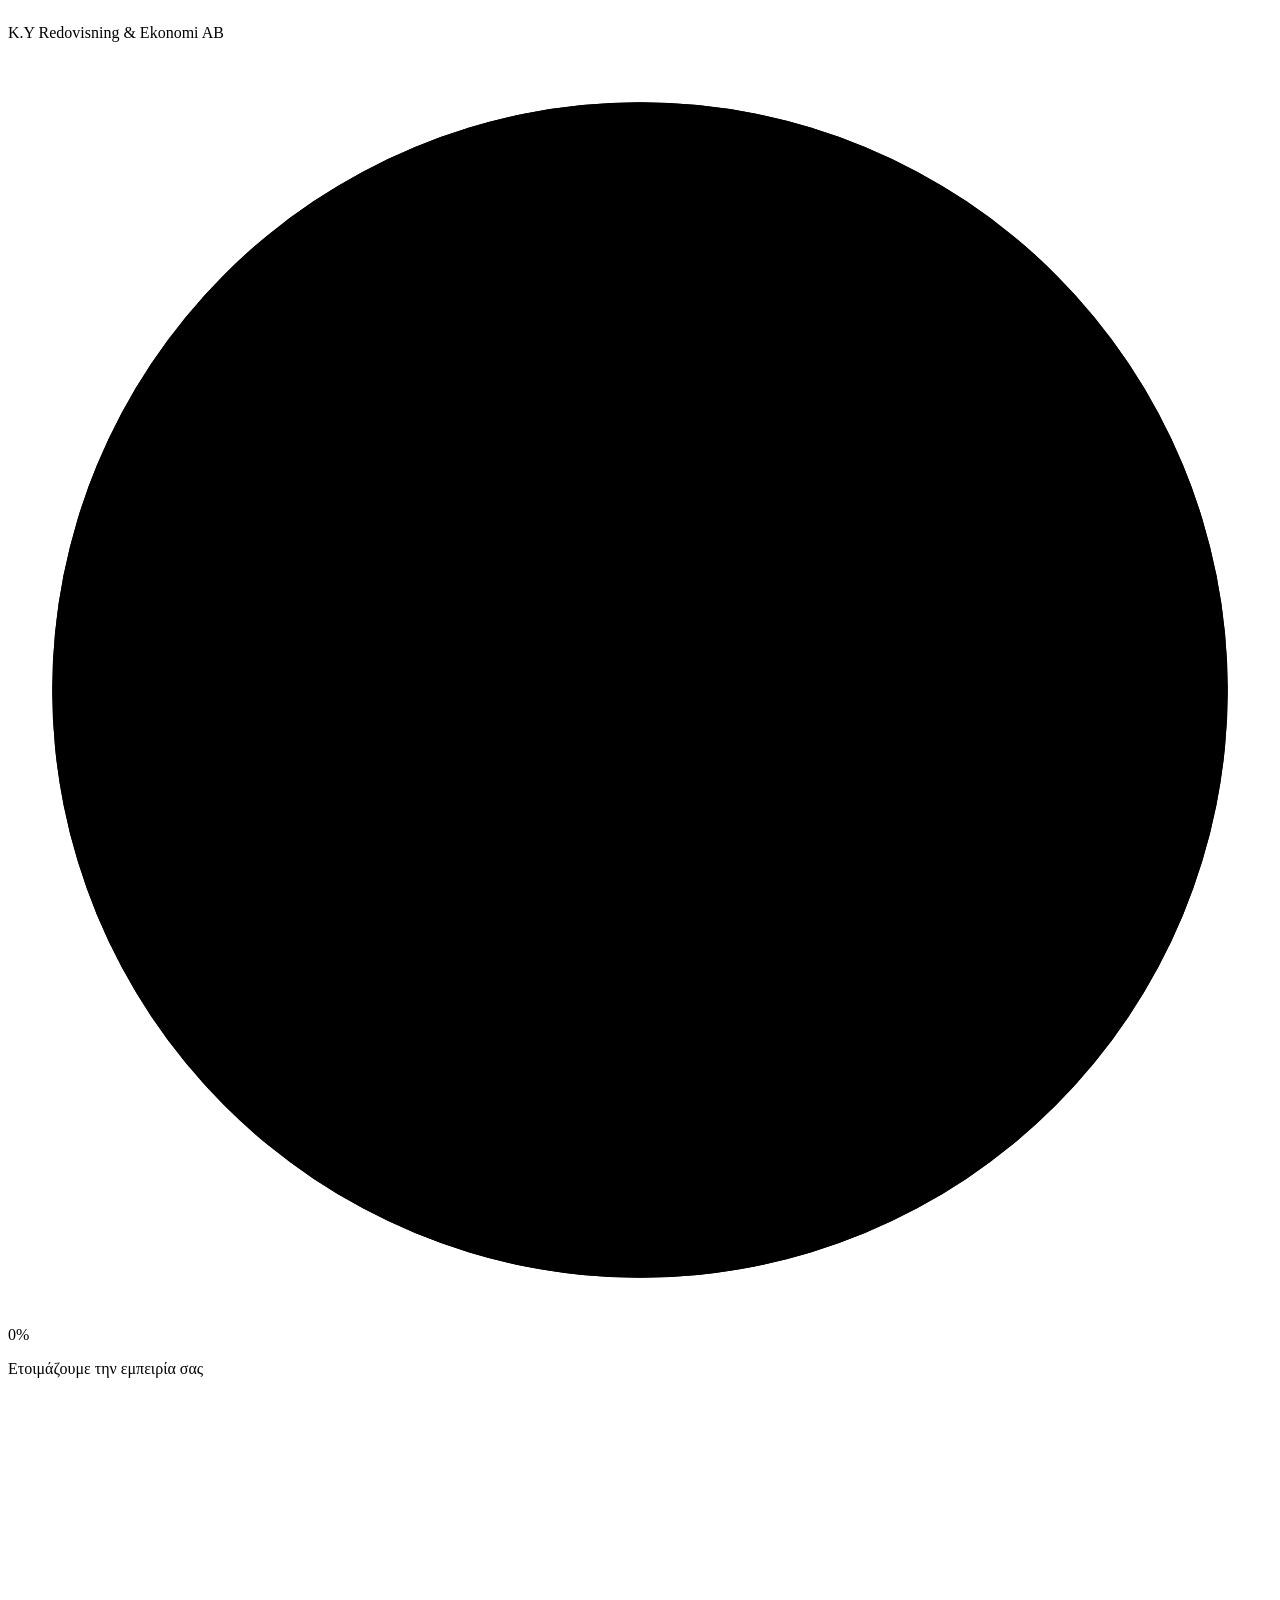
==== docs/el/index.html @ 634e0a40 "feat: rebrand site as K.Y Redovisning & Ekonomi" ====
<!doctype html>
<html lang="el">
<head>
  <meta charset="utf-8">
  <meta name="viewport" content="width=device-width, initial-scale=1">
  <meta name="theme-color" content="#3853ff">
  <title>Λογιστικές υπηρεσίες στο Vårby | K.Y Redovisning &amp; Ekonomi AB</title>
  <meta name="description" content="Τήρηση βιβλίων, φορολογικές δηλώσεις και συμβουλές για επιχειρήσεις. Με βάση το Vårby.">
  <link rel="canonical" href="https://ioannisbekas.github.io/eko-ratt/el/">
  <link rel="icon" href="/eko-ratt/assets/ky-favicon.svg">
  <style>
    .site-loader{display:none}.is-loading body{overflow:hidden}.is-loading body>:not(.site-loader):not(script){visibility:hidden}.is-loading .site-loader{display:grid}
  </style>
  <script>
    (() => {
      const root = document.documentElement;
      root.classList.add('is-loading');
      window.EKO_PAGE_READY = new Promise(resolve => {
        let finished = false;
        window.ekoFinishLoading = () => {
          if (finished) return;
          finished = true;
          clearTimeout(window.ekoLoadingTimeout);
          root.classList.remove('is-loading');
          document.getElementById('main')?.removeAttribute('aria-busy');
          const overlay = document.getElementById('site-loader');
          overlay?.classList.add('is-complete');
          setTimeout(() => overlay?.remove(), 360);
          resolve();
        };
        window.ekoLoadingTimeout = setTimeout(window.ekoFinishLoading, 20000);
      });
    })();
  </script>
  <link rel="preload" href="/eko-ratt/assets/dm-sans.ttf" as="font" type="font/ttf" crossorigin>
  <link rel="stylesheet" href="/eko-ratt/assets/styles.css?v=footer-center">
  <link rel="stylesheet" href="/eko-ratt/assets/motion.css">
  <link rel="stylesheet" href="/eko-ratt/assets/collage.css">
  <link rel="stylesheet" href="/eko-ratt/assets/loader.css">
  <link rel="stylesheet" href="/eko-ratt/assets/rebrand.css">
  <script defer src="/eko-ratt/assets/copy.js?v=ky-1"></script>
  <script defer src="/eko-ratt/assets/app.js?v=ky-1"></script>
  <script defer src="/eko-ratt/assets/loader.js"></script>
  <script defer src="/eko-ratt/assets/motion.js?v=loader-1"></script>
<meta name="site-base" content="/eko-ratt/">
<link rel="alternate" hreflang="sv" href="https://ioannisbekas.github.io/eko-ratt/">
<link rel="alternate" hreflang="en" href="https://ioannisbekas.github.io/eko-ratt/en/">
<link rel="alternate" hreflang="el" href="https://ioannisbekas.github.io/eko-ratt/el/">
<link rel="alternate" hreflang="sq" href="https://ioannisbekas.github.io/eko-ratt/sq/">
<link rel="alternate" hreflang="x-default" href="https://ioannisbekas.github.io/eko-ratt/">
<meta property="og:title" content="Λογιστικές υπηρεσίες στο Vårby | K.Y Redovisning &amp; Ekonomi AB">
<meta property="og:description" content="Τήρηση βιβλίων, φορολογικές δηλώσεις και συμβουλές για επιχειρήσεις. Με βάση το Vårby.">
<meta property="og:url" content="https://ioannisbekas.github.io/eko-ratt/el/">
<meta property="og:type" content="website">
</head>
<body>
  <div id="site-loader" class="site-loader">
    <div class="loader-inner">
      <p class="loader-brand">K.Y Redovisning &amp; Ekonomi AB</p>
      <div id="loader-progress" class="loader-progress" role="progressbar" aria-labelledby="loader-label" aria-valuemin="0" aria-valuemax="100" aria-valuenow="0">
        <svg class="loader-ring" viewBox="0 0 200 200" aria-hidden="true"><circle class="loader-ring-track" cx="100" cy="100" r="93"/><circle class="loader-ring-fill" cx="100" cy="100" r="93" pathLength="100"/></svg>
        <span id="loader-percent" class="loader-percent" aria-hidden="true">0%</span>
      </div>
      <p id="loader-label" class="loader-label" data-t="loader.label">Ετοιμάζουμε την εμπειρία σας</p>
    </div>
  </div>
  <a class="skip-link" href="#main" data-t="a11y.skip">Μετάβαση στο περιεχόμενο</a>
  <svg class="icon-library" xmlns="http://www.w3.org/2000/svg" aria-hidden="true">
    <symbol id="arrow" viewBox="0 0 24 24"><path d="M4 12h16M13 5l7 7-7 7"/></symbol>
    <symbol id="arrow-up" viewBox="0 0 24 24"><path d="M5 19 19 5M5 5h14v14"/></symbol>
    <symbol id="book" viewBox="0 0 32 32"><rect x="7" y="3" width="18" height="26" rx="1"/><path d="M11 8h10M11 13h2m6 0h2m-10 5h2m6 0h2m-10 5h2m6 0h2"/></symbol>
    <symbol id="file" viewBox="0 0 32 32"><path d="M19 3H7v26h18V9zM19 3v7h6M11 16h10M11 21h7"/></symbol>
    <symbol id="chart" viewBox="0 0 32 32"><path d="M5 4v24h24M11 22v-8M18 22V8M25 22V3"/></symbol>
    <symbol id="advice" viewBox="0 0 32 32"><path d="M4 5h24v18H12l-8 6zM10 11h12M10 17h8"/></symbol>
    <symbol id="globe" viewBox="0 0 24 24"><circle cx="12" cy="12" r="9"/><path d="M3 12h18M12 3c5 5 5 13 0 18-5-5-5-13 0-18"/></symbol>
  </svg>
  <header class="header">
    <div class="header-inner wrap">
      <a class="logo" href="#home" aria-label="K.Y Redovisning &amp; Ekonomi AB">
        <img src="/eko-ratt/assets/ky-logo-white.svg" width="690" height="150" alt="K.Y Redovisning &amp; Ekonomi AB" decoding="async">
      </a>
      <nav class="desktop-nav" aria-label="Main navigation">
        <a href="#services" data-t="navigation.services">Υπηρεσίες</a>
        <a href="#about" data-t="navigation.about">Σχετικά με εμάς</a>
        <a href="#faq" data-t="navigation.faq">Συχνές ερωτήσεις</a>
        <a href="#contact" data-t="navigation.contact">Επικοινωνία</a>
      </nav>
      <div class="header-actions">
        <label class="language-control"><svg class="icon"><use href="#globe"/></svg><span class="sr-only" data-t="a11y.language">Επιλέξτε γλώσσα</span>
          <select id="language"><option value="sv">SV</option><option value="en">EN</option><option value="el">EL</option><option value="sq">SQ</option></select>
        </label>
        <button class="button button-lime header-book" data-book data-t="navigation.book">Κλείστε ένα ραντεβού</button>
        <button class="menu-toggle" aria-controls="mobile-nav" aria-expanded="false" aria-label="Meny"><span></span><span></span></button>
      </div>
    </div>
    <nav id="mobile-nav" class="mobile-nav" aria-label="Mobile navigation" hidden>
      <a href="#services" data-t="navigation.services">Υπηρεσίες</a><a href="#about" data-t="navigation.about">Σχετικά με εμάς</a><a href="#faq" data-t="navigation.faq">Συχνές ερωτήσεις</a><a href="#contact" data-t="navigation.contact">Επικοινωνία</a>
      <button class="button button-lime" data-book data-t="navigation.book">Κλείστε ένα ραντεβού</button>
    </nav>
  </header>
  <main id="main">
    <section id="home" class="hero grid-paper">
      <div class="hero-inner wrap">
        <div class="hero-copy">
          <p class="eyebrow light" data-t="hero.eyebrow">ΛΟΓΙΣΤΙΚΕΣ ΥΠΗΡΕΣΙΕΣ ΣΤΟ VÅRBY</p>
          <h1 data-t="hero.title">Τα οικονομικά σας.
Σε τάξη.</h1>
          <div class="hero-bottom">
            <p class="hero-description" data-t="hero.subtitle">Τήρηση βιβλίων, φορολογικές δηλώσεις και συμβουλές για επιχειρήσεις. Με βάση το Vårby.</p>
            <button class="button button-white" data-book><span data-t="hero.cta">Κλείστε ένα ραντεβού</span><svg class="icon"><use href="#arrow-up"/></svg></button>
          </div>
        </div>
        <div class="hero-art motion-scene" aria-hidden="true">
          <span class="art-coordinate coordinate-top">ORG.NR</span>
          <svg xmlns="http://www.w3.org/2000/svg" viewBox="0 0 480 500" aria-hidden="true" focusable="false" class="clarity-art">
  <g class="finance-orbit" fill="none" stroke="#dfff70" stroke-width="4" stroke-linecap="round" stroke-linejoin="round">
    <path d="M55 103c-24-22-9-60 21-57 29 3 26 43 3 45-18 2-22-21-10-29 16-12 48 8 62 18" pathLength="1" />
    <path d="M336 444c36 31 95 17 101-14 4-21-31-34-43-16-14 20 27 38 49 11" pathLength="1" />
  </g>
  <g class="finance-sheet finance-sheet-back">
    <g transform="rotate(11 289 229)">
      <path d="M177 84h205v292H177z" fill="#0d1b45" opacity=".18" />
      <path d="M169 74h205v292H169z" fill="#fffef5" />
      <path d="M191 99h83M191 112h137" stroke="#172346" stroke-width="6" />
      <path d="M191 140h161M191 165h161M191 190h161M191 215h161M191 240h161M191 265h161M191 290h161M191 315h161" stroke="#172346" stroke-width="2" opacity=".2" />
      <path d="M284 134v188M324 134v188" stroke="#172346" stroke-width="2" opacity=".2" />
      <path d="M332 153h13M332 178h13M332 203h13M332 228h13M332 253h13M332 278h13M332 303h13" stroke="#172346" stroke-width="5" />
    </g>
  </g>
  <g class="finance-sheet finance-sheet-front">
    <g transform="rotate(-8 238 201)">
      <path d="M128 56h210l29 29v263H128z" fill="#0d1b45" opacity=".15" />
      <path d="M120 47h210l29 29v263H120z" fill="#f7f7e9" />
      <path d="M330 47v29h29" fill="#dce1d2" />
      <path d="M145 75h54M145 88h113" stroke="#172346" stroke-width="7" />
      <path d="M145 116h187" stroke="#172346" stroke-width="2" opacity=".23" />
      <path d="M145 132h84M145 144h48" stroke="#172346" stroke-width="4" opacity=".5" />
      <g class="finance-bars" fill="#c6eb52">
        <rect class="finance-bar" style="--i:0" x="148" y="239" width="32" height="32" />
        <rect class="finance-bar" style="--i:1" x="192" y="217" width="32" height="54" />
        <rect class="finance-bar" style="--i:2" x="236" y="190" width="32" height="81" />
        <rect class="finance-bar" style="--i:3" x="280" y="159" width="32" height="112" />
      </g>
      <path d="M143 273h177" stroke="#172346" stroke-width="3" />
      <path d="M149 293h109M149 308h69" stroke="#172346" stroke-width="4" opacity=".35" />
      <path d="m149 204 43-29 45 8 63-48" fill="none" stroke="#172346" stroke-width="3" stroke-linecap="round" stroke-linejoin="round" class="finance-chart-line" pathLength="1" />
      <path d="m289 135 11 0-3 12" fill="none" stroke="#172346" stroke-width="3" stroke-linecap="round" stroke-linejoin="round" />
    </g>
  </g>
  <g class="finance-arrow-shape">
    <path d="m278 412 78-120-25-16 84-64-10 105-25-16-78 120z" fill="#0d1b45" opacity=".18" transform="translate(6 7)" />
    <path d="m278 412 78-120-25-16 84-64-10 105-25-16-78 120z" fill="#fffef5" />
  </g>
  <g class="finance-calculator">
    <g transform="rotate(-12 138 352)">
      <rect x="67" y="258" width="157" height="208" rx="18" fill="#0d1b45" opacity=".2" />
      <rect x="58" y="249" width="157" height="208" rx="18" fill="#172346" />
      <rect x="74" y="268" width="125" height="47" rx="6" fill="#e7efcc" />
      <path d="M173 279h12v24h-12z" fill="none" stroke="#172346" stroke-width="3" />
      <path d="M83 304h52" stroke="#172346" stroke-width="2" opacity=".2" />
      <g fill="#fffef5">
        <rect x="75" y="334" width="28" height="23" rx="5" />
        <rect x="120" y="334" width="28" height="23" rx="5" />
        <rect x="75" y="369" width="28" height="23" rx="5" />
        <rect x="120" y="369" width="28" height="23" rx="5" />
        <rect x="75" y="404" width="28" height="23" rx="5" />
        <rect x="120" y="404" width="28" height="23" rx="5" />
      </g>
      <rect x="165" y="334" width="28" height="23" rx="5" fill="#74809a" />
      <path d="M173 345h12" stroke="#fffef5" stroke-width="2" stroke-linecap="round" />
      <rect x="165" y="369" width="28" height="58" rx="5" fill="#dfff70" />
      <path d="M173 392h12M173 401h12" stroke="#172346" stroke-width="3" stroke-linecap="round" />
    </g>
  </g>
  <g class="finance-spark" fill="none" stroke="#dfff70" stroke-width="5" stroke-linecap="round" stroke-linejoin="round">
    <path d="m407 47-4 22m24-15-14 19m27 1-21 8m16 16-20-7m-7 27-4-20m-21 11 11-19m-25-6 21-2m-13-21 17 13" />
    <path d="m36 225 14 1m-7-8 1 15" />
  </g>
  <path class="finance-arrow" pathLength="1" d="M42 186c-4-36 11-65 42-71m-17-12 17 12-14 18" stroke="#a3de23" stroke-width="4" fill="none" stroke-linecap="round" stroke-linejoin="round" />
</svg>
          <span class="art-note" data-t="hero.artNote">Φροντίζουμε τους αριθμούς σας.</span>
          <span class="art-coordinate coordinate-bottom">559337-5149</span>
        </div>
      </div>
      <div class="hero-baseline wrap"><span data-t="hero.strip">Λογιστική · Φορολογία · Συμβουλευτική</span><div class="hero-motion-controls"><button id="motion-toggle" class="motion-toggle" type="button" aria-pressed="false" hidden><span class="motion-toggle-icon" aria-hidden="true"></span><span class="motion-toggle-label"></span></button><a href="#services" class="scroll-link" aria-label="Scroll"><span>↓</span></a></div></div>
    </section>
    <section id="intro" class="intro section-pad">
      <div class="wrap intro-grid">
        <div><p class="eyebrow handwritten" data-t="intro.eyebrow">K.Y Redovisning &amp; Ekonomi AB</p><h2 data-t="intro.title">Περισσότερος χρόνος για όσα θέλετε να κάνετε.</h2></div>
        <div class="intro-text"><p data-t="intro.body">Τα οικονομικά σας χρειάζονται προσοχή. Σας βοηθάμε με την καθημερινή διαχείριση, τις ετήσιες αναφορές και τα ερωτήματα που προκύπτουν. Επιλέξτε την υποστήριξη που χρειάζεστε, από την τήρηση βιβλίων έως τη φορολογική συμβουλευτική.</p><a href="#services" class="text-link"><span data-t="intro.cta">Δείτε τις υπηρεσίες μας</span><svg class="icon"><use href="#arrow"/></svg></a></div>
      </div>
    </section>
    <section id="financial-clarity" class="collage-section" aria-labelledby="collage-heading">
      <div class="wrap">
        <p class="eyebrow collage-label" data-t="collage.sectionLabel">Η K.Y ΣΤΗΝ ΚΑΘΗΜΕΡΙΝΟΤΗΤΑ</p>
        <h2 id="collage-heading" class="sr-only" data-t="collage.sectionHeading">Από τα σημερινά στοιχεία στο επόμενο βήμα σας.</h2>
        <div class="collage-grid">
          <article class="collage-panel motion-scene">
            <div class="collage-copy"><h3 data-t="collage.panels.0.title">Καθημερινά, σε τάξη.</h3><p class="collage-subtitle" data-t="collage.panels.0.subtitle">Τήρηση λογιστικών βιβλίων</p><p class="collage-description"><span aria-hidden="true">[</span><span data-t="collage.panels.0.description">Σας βοηθάμε με την τήρηση βιβλίων, τη μισθοδοσία και την τιμολόγηση, συγκεντρώνοντας τις καθημερινές οικονομικές σας εργασίες.</span><span aria-hidden="true">]</span></p></div>
            <div class="collage-art" aria-hidden="true"><div class="collage-drift"><img src="/eko-ratt/assets/collage-daily.png" alt="" width="1448" height="1086" loading="lazy" decoding="async"></div></div>
          </article>
          <article class="collage-panel motion-scene">
            <div class="collage-copy"><h3 data-t="collage.panels.1.title">Η εικόνα όλου του έτους.</h3><p class="collage-subtitle" data-t="collage.panels.1.subtitle">Κλείσιμο χρήσης &amp; ετήσιες εκθέσεις</p><p class="collage-description"><span aria-hidden="true">[</span><span data-t="collage.panels.1.description">Από τις συμφωνίες λογαριασμών έως τις ετήσιες εκθέσεις. Σας βοηθάμε να συγκεντρώσετε τα στοιχεία του έτους και να δείτε τη συνολική εικόνα.</span><span aria-hidden="true">]</span></p></div>
            <div class="collage-art" aria-hidden="true"><div class="collage-drift"><img src="/eko-ratt/assets/collage-year.png" alt="" width="1448" height="1086" loading="lazy" decoding="async"></div></div>
          </article>
          <article class="collage-panel motion-scene">
            <div class="collage-copy"><h3 data-t="collage.panels.2.title">Το επόμενο βήμα σας.</h3><p class="collage-subtitle" data-t="collage.panels.2.subtitle">Οικονομική &amp; φορολογική συμβουλευτική</p><p class="collage-description"><span aria-hidden="true">[</span><span data-t="collage.panels.2.description">Ξεκινάτε μια εταιρεία ή εξετάζετε τα οικονομικά σας; Μιλήστε μας για τη φορολογία, την οικονομική διαχείριση και τις αποφάσεις που έρχονται.</span><span aria-hidden="true">]</span></p></div>
            <div class="collage-art" aria-hidden="true"><div class="collage-drift"><img src="/eko-ratt/assets/collage-next.png" alt="" width="1448" height="1086" loading="lazy" decoding="async"></div></div>
          </article>
        </div>
      </div>
    </section>
    <section id="services" class="services section-pad">
      <div class="wrap">
        <div class="section-heading"><div><p class="eyebrow handwritten" data-t="services.eyebrow">ΟΙ ΥΠΗΡΕΣΙΕΣ ΜΑΣ</p><h2 data-t="services.title">Από τα καθημερινά στοιχεία
στην εικόνα όλου του έτους.</h2></div><p class="section-description" data-t="services.description">Τέσσερις τομείς. Υποστήριξη σύμφωνα με τις ανάγκες σας.</p></div>
        <div id="service-cards" class="service-grid"></div>
      </div>
    </section>
    <section id="about" class="about section-pad">
      <div class="wrap about-grid">
        <div class="brand-tile grid-paper motion-scene" aria-hidden="true">
          <span class="brand-tile-top">EKONOMI. REDOVISNING. RÅDGIVNING.</span>
          <img src="/eko-ratt/assets/ky-logo-stacked.svg" width="520" height="360" alt="" decoding="async">
          <svg class="brand-spark" viewBox="0 0 100 100"><path d="m50 0 12 38 38 12-38 12-12 38-12-38L0 50l38-12z"/></svg>
          <svg class="brand-doodles" viewBox="0 0 500 500" fill="none"><path class="brand-loop" pathLength="1" d="M78 340c-57-39-14-114 54-54s-59 93-41 46l59-28"/><path class="brand-drawn-arrow" pathLength="1" d="M343 143c58-24 74-60 77-89m-28 16 28-16 17 30"/><path class="brand-cross" d="m47 108 26 26m-26 0 26-26"/></svg>
          <span class="brand-tile-bottom">VÅRBY ↗ REDOVISNING</span>
        </div>
        <div class="about-copy"><p class="eyebrow handwritten" data-t="about.eyebrow">ΣΧΕΤΙΚΑ ΜΕ ΤΗΝ K.Y</p><h2 data-t="about.title">Μια συζήτηση είναι μια καλή αρχή.</h2><p data-t="about.body">Η K.Y Redovisning &amp; Ekonomi AB προσφέρει λογιστικές υπηρεσίες και οικονομική συμβουλευτική για επιχειρήσεις, με βάση το Vårby. Σας βοηθάμε με την οικονομική διαχείριση, τις αναφορές και τα ερωτήματα που αφορούν τα οικονομικά της εταιρείας σας.</p><div id="benefits" class="benefits"></div></div>
      </div>
    </section>
    <section class="process section-pad">
      <div class="wrap"><div class="process-heading"><p class="eyebrow" data-t="about.processEyebrow">ΞΕΚΙΝΑΜΕ ΜΑΖΙ</p><h2 data-t="about.processTitle">Πώς να ξεκινήσετε</h2></div><div id="process-steps" class="process-grid"></div></div>
    </section>
    <section id="faq" class="faq section-pad">
      <div class="wrap faq-grid"><div><p class="eyebrow handwritten">FAQ</p><h2 data-t="faq.title">Όσα μπορεί να αναρωτιέστε.</h2></div><div id="faq-items" class="faq-items"></div></div>
    </section>
    <section id="contact" class="contact section-pad grid-paper">
      <div class="wrap">
        <div class="contact-grid"><div><p class="eyebrow handwritten" data-t="contact.eyebrow">ΕΠΙΚΟΙΝΩΝΙΑ</p><h2 data-t="contact.title">Ας μιλήσουμε
για τα οικονομικά σας.</h2><p class="contact-intro" data-t="contact.subtitle">Η K.Y Redovisning &amp; Ekonomi AB βρίσκεται στη Myrstuguvägen 145, στο Vårby. Λογιστικές υπηρεσίες και οικονομική συμβουλευτική για επιχειρήσεις.</p><button class="button button-lime contact-book" data-book><span data-t="contact.cta">Στείλτε αίτημα για ραντεβού</span><svg class="icon"><use href="#arrow-up"/></svg></button></div>
          <div class="contact-details"><a class="contact-email" hidden><span></span><svg class="icon"><use href="#arrow-up"/></svg></a><a class="contact-phone" hidden></a><div class="contact-meta"><div><span class="eyebrow" data-t="contact.office">Επισκεφθείτε μας</span><p>Myrstuguvägen 145<br>143 32 Vårby<br>Sweden</p><p class="contact-org">Org.nr 559337-5149</p><a class="text-link" href="https://maps.google.com/?q=Myrstuguv%C3%A4gen%20145%2C%20143%2032%20V%C3%A5rby%2C%20Sweden" target="_blank" rel="noopener"><span data-t="contact.maps">Δείτε στον χάρτη</span><svg class="icon"><use href="#arrow-up"/></svg></a></div><div><span class="eyebrow" data-t="contact.hoursLabel">Ώρες λειτουργίας</span><p data-t="contact.hours"></p></div></div></div>
        </div>
        <div class="map-shell"><iframe title="K.Y Redovisning &amp; Ekonomi AB — Myrstuguvägen 145" loading="lazy" referrerpolicy="no-referrer-when-downgrade" src="https://www.google.com/maps?q=Myrstuguv%C3%A4gen%20145%2C%20143%2032%20V%C3%A5rby%2C%20Sweden&amp;output=embed" allowfullscreen></iframe><div class="map-caption"><span>K.Y Redovisning &amp; Ekonomi AB / VÅRBY</span><span>ORG.NR 559337-5149</span></div></div>
      </div>
    </section>
  </main>
  <footer class="footer"><div class="wrap"><div class="footer-top"><a class="logo" href="#home" aria-label="K.Y Redovisning &amp; Ekonomi AB"><img src="/eko-ratt/assets/ky-logo-white.svg" width="690" height="150" alt="K.Y Redovisning &amp; Ekonomi AB" decoding="async"></a><p data-t="footer.description">Λογιστικές υπηρεσίες και οικονομική συμβουλευτική για επιχειρήσεις. Με βάση το Vårby.</p><a class="text-link" href="#home"><span data-t="footer.top">Επιστροφή στην κορυφή</span><span>↑</span></a></div><div class="footer-bottom"><span>© <span id="year"></span> K.Y Redovisning &amp; Ekonomi AB</span><span data-t="footer.rights">Με επιφύλαξη παντός δικαιώματος.</span><span>VÅRBY · SVERIGE</span></div><div class="footer-credit"><span data-t="footer.credit">Κατασκευή ιστοσελίδας από</span><a href="https://www.bisolutions.group/" target="_blank" rel="noopener noreferrer"><svg class="credit-logo" viewBox="45 89 167 78" aria-hidden="true" focusable="false"><image href="/eko-ratt/assets/bi-solutions-logo.png" width="257" height="256"/></svg><span>BISOLUTIONS.GROUP</span><svg class="icon" aria-hidden="true"><use href="#arrow-up"/></svg></a></div></div></footer>
  <dialog id="booking-dialog" aria-labelledby="booking-title">
    <div class="dialog-head"><p class="eyebrow" data-t="booking.eyebrow">K.Y Redovisning &amp; Ekonomi AB</p><button type="button" class="dialog-close" aria-label="Close">×</button><h2 id="booking-title" data-t="booking.title">Κλείστε ένα ραντεβού</h2><p data-t="booking.subtitle">Πείτε μας σύντομα πού χρειάζεστε βοήθεια και προτείνετε μια ώρα.</p></div>
    <form id="booking-form">
      <div class="form-grid"><label><span data-t="booking.name">Όνομα</span> *<input name="name" autocomplete="name" required></label><label><span data-t="booking.email">Email</span> *<input name="email" type="email" autocomplete="email" required></label><label><span data-t="booking.phone">Τηλέφωνο</span> *<input name="phone" type="tel" autocomplete="tel" required></label><label><span data-t="booking.company">Εταιρεία (προαιρετικό)</span><input name="company" autocomplete="organization"></label><label><span data-t="booking.date">Επιθυμητή ημερομηνία</span> *<input name="date" type="date" required></label><label><span data-t="booking.time">Επιθυμητή ώρα</span> *<select name="time" required></select></label><label class="full"><span data-t="booking.service">Σε τι χρειάζεστε βοήθεια;</span> *<select name="service" required></select></label><label class="full"><span data-t="booking.message">Μήνυμα (προαιρετικό)</span><textarea name="message" rows="3"></textarea></label></div>
      <p class="form-note" data-t="booking.handoffNote">Θα ανοίξει η εφαρμογή email με ένα αίτημα για ραντεβού. Στείλτε το email για να επικοινωνήσετε μαζί μας. Η ώρα και οι λεπτομέρειες χρειάζονται επιβεβαίωση από εμάς.</p>
      <p class="form-feedback" role="status" hidden></p>
      <div class="form-actions"><button type="button" class="button button-outline dialog-cancel" data-t="booking.cancel">Ακύρωση</button><button type="submit" class="button button-blue"><span data-t="booking.submit">Ετοιμάστε αίτημα για ραντεβού</span><svg class="icon"><use href="#arrow-up"/></svg></button></div>
    </form>
  </dialog>
  <noscript><div class="noscript">K.Y Redovisning &amp; Ekonomi AB — Myrstuguvägen 145, 143 32 Vårby. Org.nr 559337-5149.</div></noscript>
</body>
</html>
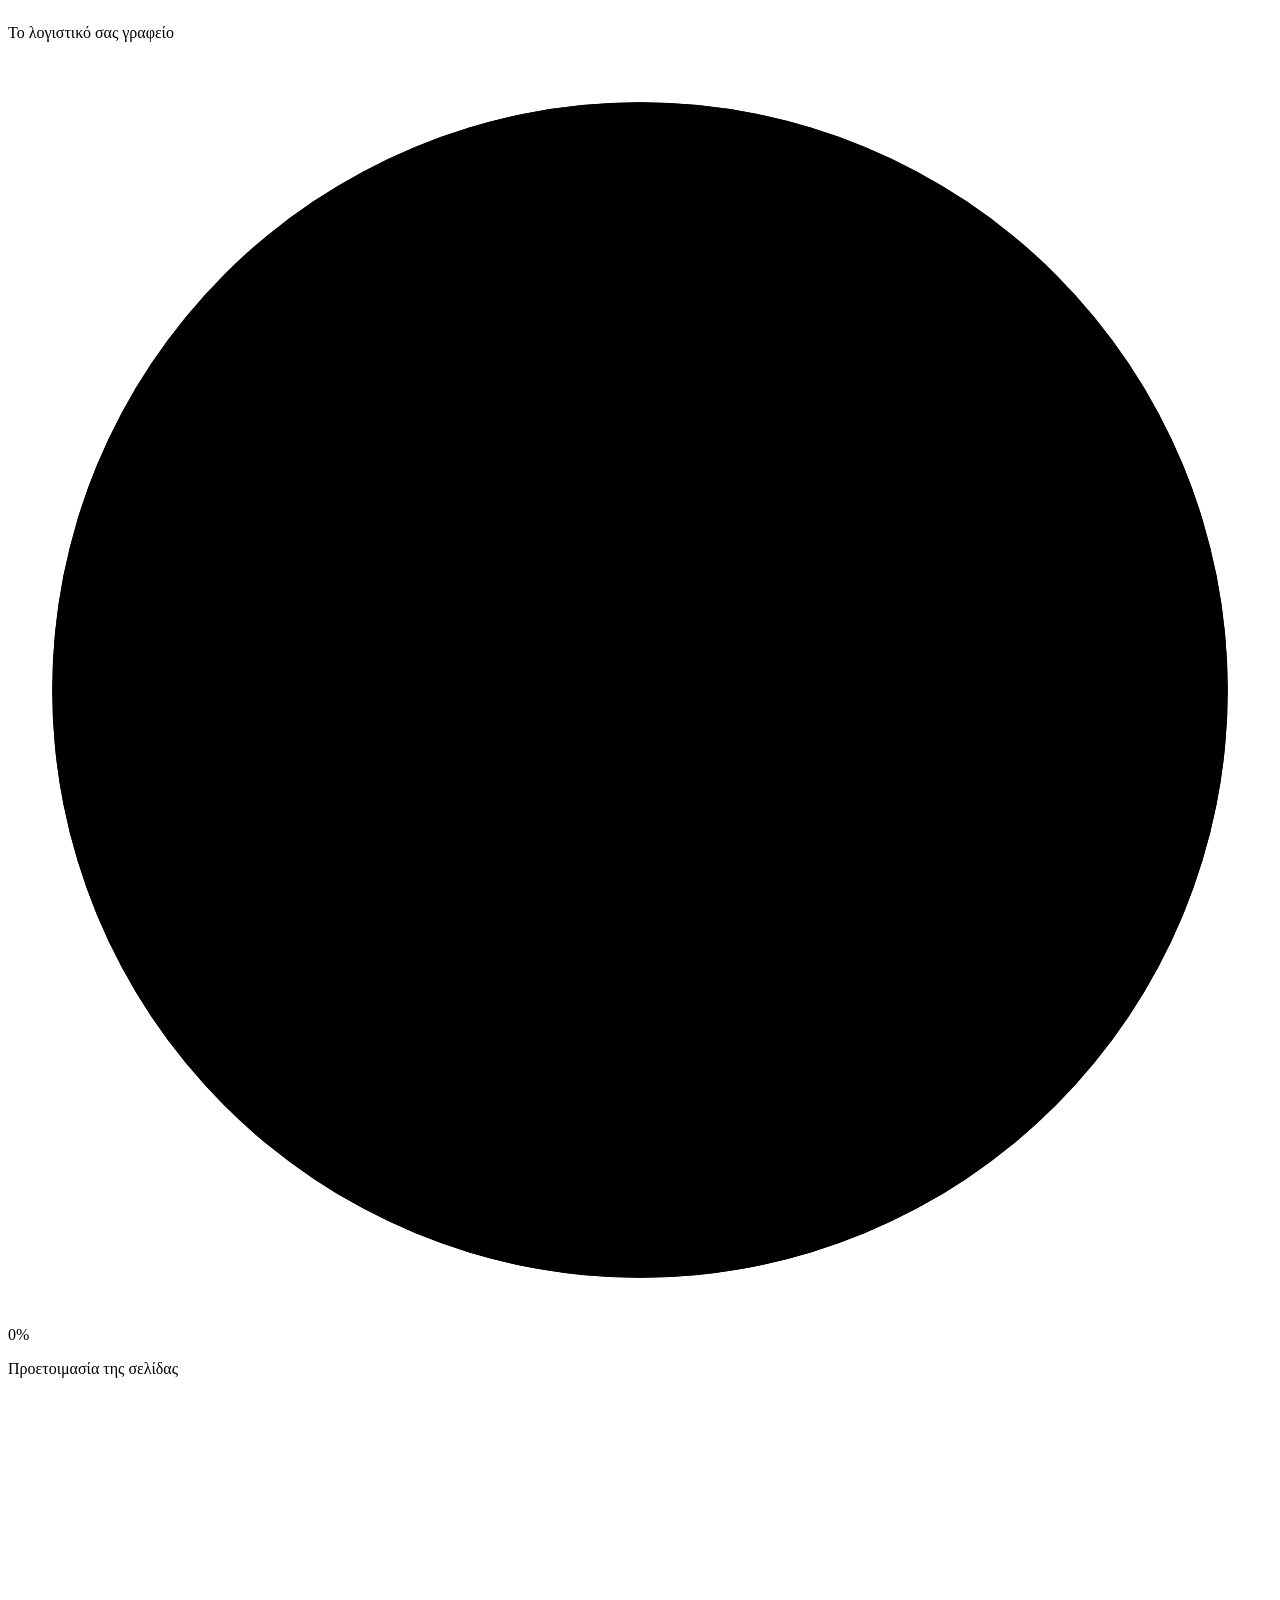
==== commit 0cf9433f: "feat: add Greek German and French accounting locales" ====
--- a/docs/el/index.html
+++ b/docs/el/index.html
@@ -3,11 +3,11 @@
 <head>
   <meta charset="utf-8">
   <meta name="viewport" content="width=device-width, initial-scale=1">
-  <meta name="theme-color" content="#3853ff">
-  <title>Λογιστικές υπηρεσίες στο Vårby | K.Y Redovisning &amp; Ekonomi AB</title>
-  <meta name="description" content="Τήρηση βιβλίων, φορολογικές δηλώσεις και συμβουλές για επιχειρήσεις. Με βάση το Vårby.">
-  <link rel="canonical" href="https://ioannisbekas.github.io/eko-ratt/el/">
-  <link rel="icon" href="/eko-ratt/assets/ky-favicon.svg">
+  <meta name="theme-color" content="#165343">
+  <title>Λογιστικές υπηρεσίες &amp; οικονομική συμβουλευτική | Το λογιστικό σας γραφείο</title>
+  <meta name="description" content="Τήρηση βιβλίων, φορολογικές δηλώσεις και συμβουλές για επιχειρήσεις. Υποστήριξη για την καθημερινή διαχείριση και τις αποφάσεις που έρχονται.">
+  <link rel="canonical" href="https://ioannisbekas.github.io/accounting-website-template/el/">
+  <link rel="icon" href="/accounting-website-template/assets/favicon.svg?v=generic-1">
   <style>
     .site-loader{display:none}.is-loading body{overflow:hidden}.is-loading body>:not(.site-loader):not(script){visibility:hidden}.is-loading .site-loader{display:grid}
   </style>
@@ -32,40 +32,47 @@
       });
     })();
   </script>
-  <link rel="preload" href="/eko-ratt/assets/dm-sans.ttf" as="font" type="font/ttf" crossorigin>
-  <link rel="stylesheet" href="/eko-ratt/assets/styles.css?v=footer-center">
-  <link rel="stylesheet" href="/eko-ratt/assets/motion.css">
-  <link rel="stylesheet" href="/eko-ratt/assets/collage.css">
-  <link rel="stylesheet" href="/eko-ratt/assets/loader.css">
-  <link rel="stylesheet" href="/eko-ratt/assets/rebrand.css">
-  <script defer src="/eko-ratt/assets/copy.js?v=ky-1"></script>
-  <script defer src="/eko-ratt/assets/app.js?v=ky-1"></script>
-  <script defer src="/eko-ratt/assets/loader.js"></script>
-  <script defer src="/eko-ratt/assets/motion.js?v=loader-1"></script>
-<meta name="site-base" content="/eko-ratt/">
-<link rel="alternate" hreflang="sv" href="https://ioannisbekas.github.io/eko-ratt/">
-<link rel="alternate" hreflang="en" href="https://ioannisbekas.github.io/eko-ratt/en/">
-<link rel="alternate" hreflang="el" href="https://ioannisbekas.github.io/eko-ratt/el/">
-<link rel="alternate" hreflang="sq" href="https://ioannisbekas.github.io/eko-ratt/sq/">
-<link rel="alternate" hreflang="x-default" href="https://ioannisbekas.github.io/eko-ratt/">
-<meta property="og:title" content="Λογιστικές υπηρεσίες στο Vårby | K.Y Redovisning &amp; Ekonomi AB">
-<meta property="og:description" content="Τήρηση βιβλίων, φορολογικές δηλώσεις και συμβουλές για επιχειρήσεις. Με βάση το Vårby.">
-<meta property="og:url" content="https://ioannisbekas.github.io/eko-ratt/el/">
+  <link rel="preload" href="/accounting-website-template/assets/dm-sans.ttf" as="font" type="font/ttf" crossorigin>
+  <link rel="stylesheet" href="/accounting-website-template/assets/styles.css?v=green-1">
+  <link rel="stylesheet" href="/accounting-website-template/assets/motion.css?v=green-1">
+  <link rel="stylesheet" href="/accounting-website-template/assets/collage.css?v=green-1">
+  <link rel="stylesheet" href="/accounting-website-template/assets/loader.css?v=green-1">
+  <link rel="stylesheet" href="/accounting-website-template/assets/rebrand.css?v=languages-5">
+  <script defer src="/accounting-website-template/assets/company.js?v=languages-5"></script>
+  <script defer src="/accounting-website-template/assets/copy.js?v=languages-5"></script>
+  <script defer src="/accounting-website-template/assets/app.js?v=languages-5"></script>
+  <script defer src="/accounting-website-template/assets/loader.js"></script>
+  <script defer src="/accounting-website-template/assets/motion.js?v=languages-5"></script>
+<meta name="site-base" content="/accounting-website-template/">
+<link rel="alternate" hreflang="sv" href="https://ioannisbekas.github.io/accounting-website-template/">
+<link rel="alternate" hreflang="en" href="https://ioannisbekas.github.io/accounting-website-template/en/">
+<link rel="alternate" hreflang="el" href="https://ioannisbekas.github.io/accounting-website-template/el/">
+<link rel="alternate" hreflang="de" href="https://ioannisbekas.github.io/accounting-website-template/de/">
+<link rel="alternate" hreflang="fr" href="https://ioannisbekas.github.io/accounting-website-template/fr/">
+<link rel="alternate" hreflang="x-default" href="https://ioannisbekas.github.io/accounting-website-template/">
+<meta property="og:title" content="Λογιστικές υπηρεσίες &amp; οικονομική συμβουλευτική | Το λογιστικό σας γραφείο">
+<meta property="og:description" content="Τήρηση βιβλίων, φορολογικές δηλώσεις και συμβουλές για επιχειρήσεις. Υποστήριξη για την καθημερινή διαχείριση και τις αποφάσεις που έρχονται.">
+<meta property="og:url" content="https://ioannisbekas.github.io/accounting-website-template/el/">
 <meta property="og:type" content="website">
 </head>
 <body>
   <div id="site-loader" class="site-loader">
     <div class="loader-inner">
-      <p class="loader-brand">K.Y Redovisning &amp; Ekonomi AB</p>
+      <p class="loader-brand" data-company>Το λογιστικό σας γραφείο</p>
       <div id="loader-progress" class="loader-progress" role="progressbar" aria-labelledby="loader-label" aria-valuemin="0" aria-valuemax="100" aria-valuenow="0">
         <svg class="loader-ring" viewBox="0 0 200 200" aria-hidden="true"><circle class="loader-ring-track" cx="100" cy="100" r="93"/><circle class="loader-ring-fill" cx="100" cy="100" r="93" pathLength="100"/></svg>
         <span id="loader-percent" class="loader-percent" aria-hidden="true">0%</span>
       </div>
-      <p id="loader-label" class="loader-label" data-t="loader.label">Ετοιμάζουμε την εμπειρία σας</p>
+      <p id="loader-label" class="loader-label" data-t="loader.label">Προετοιμασία της σελίδας</p>
     </div>
   </div>
   <a class="skip-link" href="#main" data-t="a11y.skip">Μετάβαση στο περιεχόμενο</a>
   <svg class="icon-library" xmlns="http://www.w3.org/2000/svg" aria-hidden="true">
+    <defs>
+      <filter id="collage-green" color-interpolation-filters="sRGB">
+        <feColorMatrix type="matrix" values="1.225966 -0.063763 -0.162203 0 0 -0.022636 1.026189 -0.003553 0 0 1.260775 -0.365664 0.104889 0 0 0 0 0 1 0"/>
+      </filter>
+    </defs>
     <symbol id="arrow" viewBox="0 0 24 24"><path d="M4 12h16M13 5l7 7-7 7"/></symbol>
     <symbol id="arrow-up" viewBox="0 0 24 24"><path d="M5 19 19 5M5 5h14v14"/></symbol>
     <symbol id="book" viewBox="0 0 32 32"><rect x="7" y="3" width="18" height="26" rx="1"/><path d="M11 8h10M11 13h2m6 0h2m-10 5h2m6 0h2m-10 5h2m6 0h2"/></symbol>
@@ -76,10 +83,10 @@
   </svg>
   <header class="header">
     <div class="header-inner wrap">
-      <a class="logo" href="#home" aria-label="K.Y Redovisning &amp; Ekonomi AB">
-        <img src="/eko-ratt/assets/ky-logo-white.svg" width="690" height="150" alt="K.Y Redovisning &amp; Ekonomi AB" decoding="async">
+      <a class="logo" href="#home" aria-label="Το λογιστικό σας γραφείο">
+        <img data-brand-image src="/accounting-website-template/assets/brand-mark.svg?v=generic-1" width="128" height="128" alt="" decoding="async"><span data-company>Το λογιστικό σας γραφείο</span>
       </a>
-      <nav class="desktop-nav" aria-label="Main navigation">
+      <nav class="desktop-nav" aria-label="Κύριο μενού">
         <a href="#services" data-t="navigation.services">Υπηρεσίες</a>
         <a href="#about" data-t="navigation.about">Σχετικά με εμάς</a>
         <a href="#faq" data-t="navigation.faq">Συχνές ερωτήσεις</a>
@@ -87,77 +94,77 @@
       </nav>
       <div class="header-actions">
         <label class="language-control"><svg class="icon"><use href="#globe"/></svg><span class="sr-only" data-t="a11y.language">Επιλέξτε γλώσσα</span>
-          <select id="language"><option value="sv">SV</option><option value="en">EN</option><option value="el">EL</option><option value="sq">SQ</option></select>
+          <select id="language"><option value="sv" title="Svenska">SV</option><option value="en" title="English">EN</option><option value="el" title="Ελληνικά" selected>EL</option><option value="de" title="Deutsch">DE</option><option value="fr" title="Français">FR</option></select>
         </label>
-        <button class="button button-lime header-book" data-book data-t="navigation.book">Κλείστε ένα ραντεβού</button>
+        <button class="button button-lime header-book" data-book data-t="navigation.book">Κλείστε ραντεβού</button>
         <button class="menu-toggle" aria-controls="mobile-nav" aria-expanded="false" aria-label="Meny"><span></span><span></span></button>
       </div>
     </div>
-    <nav id="mobile-nav" class="mobile-nav" aria-label="Mobile navigation" hidden>
+    <nav id="mobile-nav" class="mobile-nav" aria-label="Μενού κινητού" hidden>
       <a href="#services" data-t="navigation.services">Υπηρεσίες</a><a href="#about" data-t="navigation.about">Σχετικά με εμάς</a><a href="#faq" data-t="navigation.faq">Συχνές ερωτήσεις</a><a href="#contact" data-t="navigation.contact">Επικοινωνία</a>
-      <button class="button button-lime" data-book data-t="navigation.book">Κλείστε ένα ραντεβού</button>
+      <button class="button button-lime" data-book data-t="navigation.book">Κλείστε ραντεβού</button>
     </nav>
   </header>
   <main id="main">
     <section id="home" class="hero grid-paper">
       <div class="hero-inner wrap">
         <div class="hero-copy">
-          <p class="eyebrow light" data-t="hero.eyebrow">ΛΟΓΙΣΤΙΚΕΣ ΥΠΗΡΕΣΙΕΣ ΣΤΟ VÅRBY</p>
+          <p class="eyebrow light" data-t="hero.eyebrow">ΛΟΓΙΣΤΙΚΕΣ ΥΠΗΡΕΣΙΕΣ ΓΙΑ ΕΠΙΧΕΙΡΗΣΕΙΣ</p>
           <h1 data-t="hero.title">Τα οικονομικά σας.
 Σε τάξη.</h1>
           <div class="hero-bottom">
-            <p class="hero-description" data-t="hero.subtitle">Τήρηση βιβλίων, φορολογικές δηλώσεις και συμβουλές για επιχειρήσεις. Με βάση το Vårby.</p>
-            <button class="button button-white" data-book><span data-t="hero.cta">Κλείστε ένα ραντεβού</span><svg class="icon"><use href="#arrow-up"/></svg></button>
+            <p class="hero-description" data-t="hero.subtitle">Τήρηση βιβλίων, φορολογικές δηλώσεις και συμβουλές για επιχειρήσεις. Υποστήριξη για την καθημερινή διαχείριση και τις αποφάσεις που έρχονται.</p>
+            <button class="button button-white" data-book><span data-t="hero.cta">Κλείστε ραντεβού</span><svg class="icon"><use href="#arrow-up"/></svg></button>
           </div>
         </div>
         <div class="hero-art motion-scene" aria-hidden="true">
-          <span class="art-coordinate coordinate-top">ORG.NR</span>
+          <span class="art-coordinate coordinate-top" data-t="brand.artTop">ΛΟΓΙΣΤΙΚΗ</span>
           <svg xmlns="http://www.w3.org/2000/svg" viewBox="0 0 480 500" aria-hidden="true" focusable="false" class="clarity-art">
-  <g class="finance-orbit" fill="none" stroke="#dfff70" stroke-width="4" stroke-linecap="round" stroke-linejoin="round">
+  <g class="finance-orbit" fill="none" stroke="#d7ef9b" stroke-width="4" stroke-linecap="round" stroke-linejoin="round">
     <path d="M55 103c-24-22-9-60 21-57 29 3 26 43 3 45-18 2-22-21-10-29 16-12 48 8 62 18" pathLength="1" />
     <path d="M336 444c36 31 95 17 101-14 4-21-31-34-43-16-14 20 27 38 49 11" pathLength="1" />
   </g>
   <g class="finance-sheet finance-sheet-back">
     <g transform="rotate(11 289 229)">
-      <path d="M177 84h205v292H177z" fill="#0d1b45" opacity=".18" />
+      <path d="M177 84h205v292H177z" fill="#0a3227" opacity=".18" />
       <path d="M169 74h205v292H169z" fill="#fffef5" />
-      <path d="M191 99h83M191 112h137" stroke="#172346" stroke-width="6" />
-      <path d="M191 140h161M191 165h161M191 190h161M191 215h161M191 240h161M191 265h161M191 290h161M191 315h161" stroke="#172346" stroke-width="2" opacity=".2" />
-      <path d="M284 134v188M324 134v188" stroke="#172346" stroke-width="2" opacity=".2" />
-      <path d="M332 153h13M332 178h13M332 203h13M332 228h13M332 253h13M332 278h13M332 303h13" stroke="#172346" stroke-width="5" />
+      <path d="M191 99h83M191 112h137" stroke="#183429" stroke-width="6" />
+      <path d="M191 140h161M191 165h161M191 190h161M191 215h161M191 240h161M191 265h161M191 290h161M191 315h161" stroke="#183429" stroke-width="2" opacity=".2" />
+      <path d="M284 134v188M324 134v188" stroke="#183429" stroke-width="2" opacity=".2" />
+      <path d="M332 153h13M332 178h13M332 203h13M332 228h13M332 253h13M332 278h13M332 303h13" stroke="#183429" stroke-width="5" />
     </g>
   </g>
   <g class="finance-sheet finance-sheet-front">
     <g transform="rotate(-8 238 201)">
-      <path d="M128 56h210l29 29v263H128z" fill="#0d1b45" opacity=".15" />
+      <path d="M128 56h210l29 29v263H128z" fill="#0a3227" opacity=".15" />
       <path d="M120 47h210l29 29v263H120z" fill="#f7f7e9" />
-      <path d="M330 47v29h29" fill="#dce1d2" />
-      <path d="M145 75h54M145 88h113" stroke="#172346" stroke-width="7" />
-      <path d="M145 116h187" stroke="#172346" stroke-width="2" opacity=".23" />
-      <path d="M145 132h84M145 144h48" stroke="#172346" stroke-width="4" opacity=".5" />
-      <g class="finance-bars" fill="#c6eb52">
+      <path d="M330 47v29h29" fill="#d8e2d2" />
+      <path d="M145 75h54M145 88h113" stroke="#183429" stroke-width="7" />
+      <path d="M145 116h187" stroke="#183429" stroke-width="2" opacity=".23" />
+      <path d="M145 132h84M145 144h48" stroke="#183429" stroke-width="4" opacity=".5" />
+      <g class="finance-bars" fill="#b4e080">
         <rect class="finance-bar" style="--i:0" x="148" y="239" width="32" height="32" />
         <rect class="finance-bar" style="--i:1" x="192" y="217" width="32" height="54" />
         <rect class="finance-bar" style="--i:2" x="236" y="190" width="32" height="81" />
         <rect class="finance-bar" style="--i:3" x="280" y="159" width="32" height="112" />
       </g>
-      <path d="M143 273h177" stroke="#172346" stroke-width="3" />
-      <path d="M149 293h109M149 308h69" stroke="#172346" stroke-width="4" opacity=".35" />
-      <path d="m149 204 43-29 45 8 63-48" fill="none" stroke="#172346" stroke-width="3" stroke-linecap="round" stroke-linejoin="round" class="finance-chart-line" pathLength="1" />
-      <path d="m289 135 11 0-3 12" fill="none" stroke="#172346" stroke-width="3" stroke-linecap="round" stroke-linejoin="round" />
+      <path d="M143 273h177" stroke="#183429" stroke-width="3" />
+      <path d="M149 293h109M149 308h69" stroke="#183429" stroke-width="4" opacity=".35" />
+      <path d="m149 204 43-29 45 8 63-48" fill="none" stroke="#183429" stroke-width="3" stroke-linecap="round" stroke-linejoin="round" class="finance-chart-line" pathLength="1" />
+      <path d="m289 135 11 0-3 12" fill="none" stroke="#183429" stroke-width="3" stroke-linecap="round" stroke-linejoin="round" />
     </g>
   </g>
   <g class="finance-arrow-shape">
-    <path d="m278 412 78-120-25-16 84-64-10 105-25-16-78 120z" fill="#0d1b45" opacity=".18" transform="translate(6 7)" />
+    <path d="m278 412 78-120-25-16 84-64-10 105-25-16-78 120z" fill="#0a3227" opacity=".18" transform="translate(6 7)" />
     <path d="m278 412 78-120-25-16 84-64-10 105-25-16-78 120z" fill="#fffef5" />
   </g>
   <g class="finance-calculator">
     <g transform="rotate(-12 138 352)">
-      <rect x="67" y="258" width="157" height="208" rx="18" fill="#0d1b45" opacity=".2" />
-      <rect x="58" y="249" width="157" height="208" rx="18" fill="#172346" />
-      <rect x="74" y="268" width="125" height="47" rx="6" fill="#e7efcc" />
-      <path d="M173 279h12v24h-12z" fill="none" stroke="#172346" stroke-width="3" />
-      <path d="M83 304h52" stroke="#172346" stroke-width="2" opacity=".2" />
+      <rect x="67" y="258" width="157" height="208" rx="18" fill="#0a3227" opacity=".2" />
+      <rect x="58" y="249" width="157" height="208" rx="18" fill="#183429" />
+      <rect x="74" y="268" width="125" height="47" rx="6" fill="#e2e8d8" />
+      <path d="M173 279h12v24h-12z" fill="none" stroke="#183429" stroke-width="3" />
+      <path d="M83 304h52" stroke="#183429" stroke-width="2" opacity=".2" />
       <g fill="#fffef5">
         <rect x="75" y="334" width="28" height="23" rx="5" />
         <rect x="120" y="334" width="28" height="23" rx="5" />
@@ -166,46 +173,46 @@
         <rect x="75" y="404" width="28" height="23" rx="5" />
         <rect x="120" y="404" width="28" height="23" rx="5" />
       </g>
-      <rect x="165" y="334" width="28" height="23" rx="5" fill="#74809a" />
+      <rect x="165" y="334" width="28" height="23" rx="5" fill="#799889" />
       <path d="M173 345h12" stroke="#fffef5" stroke-width="2" stroke-linecap="round" />
-      <rect x="165" y="369" width="28" height="58" rx="5" fill="#dfff70" />
-      <path d="M173 392h12M173 401h12" stroke="#172346" stroke-width="3" stroke-linecap="round" />
+      <rect x="165" y="369" width="28" height="58" rx="5" fill="#d7ef9b" />
+      <path d="M173 392h12M173 401h12" stroke="#183429" stroke-width="3" stroke-linecap="round" />
     </g>
   </g>
-  <g class="finance-spark" fill="none" stroke="#dfff70" stroke-width="5" stroke-linecap="round" stroke-linejoin="round">
+  <g class="finance-spark" fill="none" stroke="#d7ef9b" stroke-width="5" stroke-linecap="round" stroke-linejoin="round">
     <path d="m407 47-4 22m24-15-14 19m27 1-21 8m16 16-20-7m-7 27-4-20m-21 11 11-19m-25-6 21-2m-13-21 17 13" />
     <path d="m36 225 14 1m-7-8 1 15" />
   </g>
-  <path class="finance-arrow" pathLength="1" d="M42 186c-4-36 11-65 42-71m-17-12 17 12-14 18" stroke="#a3de23" stroke-width="4" fill="none" stroke-linecap="round" stroke-linejoin="round" />
+  <path class="finance-arrow" pathLength="1" d="M42 186c-4-36 11-65 42-71m-17-12 17 12-14 18" stroke="#b4e080" stroke-width="4" fill="none" stroke-linecap="round" stroke-linejoin="round" />
 </svg>
           <span class="art-note" data-t="hero.artNote">Φροντίζουμε τους αριθμούς σας.</span>
-          <span class="art-coordinate coordinate-bottom">559337-5149</span>
+          <span class="art-coordinate coordinate-bottom" data-t="brand.artBottom">ΜΠΡΟΣΤΑ ↗</span>
         </div>
       </div>
       <div class="hero-baseline wrap"><span data-t="hero.strip">Λογιστική · Φορολογία · Συμβουλευτική</span><div class="hero-motion-controls"><button id="motion-toggle" class="motion-toggle" type="button" aria-pressed="false" hidden><span class="motion-toggle-icon" aria-hidden="true"></span><span class="motion-toggle-label"></span></button><a href="#services" class="scroll-link" aria-label="Scroll"><span>↓</span></a></div></div>
     </section>
     <section id="intro" class="intro section-pad">
       <div class="wrap intro-grid">
-        <div><p class="eyebrow handwritten" data-t="intro.eyebrow">K.Y Redovisning &amp; Ekonomi AB</p><h2 data-t="intro.title">Περισσότερος χρόνος για όσα θέλετε να κάνετε.</h2></div>
-        <div class="intro-text"><p data-t="intro.body">Τα οικονομικά σας χρειάζονται προσοχή. Σας βοηθάμε με την καθημερινή διαχείριση, τις ετήσιες αναφορές και τα ερωτήματα που προκύπτουν. Επιλέξτε την υποστήριξη που χρειάζεστε, από την τήρηση βιβλίων έως τη φορολογική συμβουλευτική.</p><a href="#services" class="text-link"><span data-t="intro.cta">Δείτε τις υπηρεσίες μας</span><svg class="icon"><use href="#arrow"/></svg></a></div>
+        <div><p class="eyebrow handwritten" data-t="intro.eyebrow">Το λογιστικό σας γραφείο</p><h2 data-t="intro.title">Περισσότερος χρόνος για όσα θέλετε να κάνετε.</h2></div>
+        <div class="intro-text"><p data-t="intro.body">Τα οικονομικά σας χρειάζονται προσοχή. Σας βοηθάμε με την καθημερινή διαχείριση, τις ετήσιες αναφορές και τα ερωτήματα που προκύπτουν. Επιλέξτε την υποστήριξη που χρειάζεστε, από την τήρηση βιβλίων έως τη συμβουλευτική.</p><a href="#services" class="text-link"><span data-t="intro.cta">Δείτε τις υπηρεσίες μας</span><svg class="icon"><use href="#arrow"/></svg></a></div>
       </div>
     </section>
     <section id="financial-clarity" class="collage-section" aria-labelledby="collage-heading">
       <div class="wrap">
-        <p class="eyebrow collage-label" data-t="collage.sectionLabel">Η K.Y ΣΤΗΝ ΚΑΘΗΜΕΡΙΝΟΤΗΤΑ</p>
+        <p class="eyebrow collage-label" data-t="collage.sectionLabel">ΛΟΓΙΣΤΙΚΗ ΣΤΗΝ ΚΑΘΗΜΕΡΙΝΟΤΗΤΑ</p>
         <h2 id="collage-heading" class="sr-only" data-t="collage.sectionHeading">Από τα σημερινά στοιχεία στο επόμενο βήμα σας.</h2>
         <div class="collage-grid">
           <article class="collage-panel motion-scene">
-            <div class="collage-copy"><h3 data-t="collage.panels.0.title">Καθημερινά, σε τάξη.</h3><p class="collage-subtitle" data-t="collage.panels.0.subtitle">Τήρηση λογιστικών βιβλίων</p><p class="collage-description"><span aria-hidden="true">[</span><span data-t="collage.panels.0.description">Σας βοηθάμε με την τήρηση βιβλίων, τη μισθοδοσία και την τιμολόγηση, συγκεντρώνοντας τις καθημερινές οικονομικές σας εργασίες.</span><span aria-hidden="true">]</span></p></div>
-            <div class="collage-art" aria-hidden="true"><div class="collage-drift"><img src="/eko-ratt/assets/collage-daily.png" alt="" width="1448" height="1086" loading="lazy" decoding="async"></div></div>
+            <div class="collage-copy"><h3 data-t="collage.panels.0.title">Καθημερινά, σε τάξη.</h3><p class="collage-subtitle" data-t="collage.panels.0.subtitle">Τήρηση λογιστικών βιβλίων</p><p class="collage-description"><span aria-hidden="true">[</span><span data-t="collage.panels.0.description">Υποστήριξη στην τήρηση βιβλίων, τη μισθοδοσία και την τιμολόγηση, με συγκεντρωμένη διαχείριση των καθημερινών οικονομικών σας εργασιών.</span><span aria-hidden="true">]</span></p></div>
+            <div class="collage-art" aria-hidden="true"><div class="collage-drift"><img src="/accounting-website-template/assets/collage-daily.png" alt="" width="1448" height="1086" loading="lazy" decoding="async"></div></div>
           </article>
           <article class="collage-panel motion-scene">
-            <div class="collage-copy"><h3 data-t="collage.panels.1.title">Η εικόνα όλου του έτους.</h3><p class="collage-subtitle" data-t="collage.panels.1.subtitle">Κλείσιμο χρήσης &amp; ετήσιες εκθέσεις</p><p class="collage-description"><span aria-hidden="true">[</span><span data-t="collage.panels.1.description">Από τις συμφωνίες λογαριασμών έως τις ετήσιες εκθέσεις. Σας βοηθάμε να συγκεντρώσετε τα στοιχεία του έτους και να δείτε τη συνολική εικόνα.</span><span aria-hidden="true">]</span></p></div>
-            <div class="collage-art" aria-hidden="true"><div class="collage-drift"><img src="/eko-ratt/assets/collage-year.png" alt="" width="1448" height="1086" loading="lazy" decoding="async"></div></div>
+            <div class="collage-copy"><h3 data-t="collage.panels.1.title">Η εικόνα όλου του έτους.</h3><p class="collage-subtitle" data-t="collage.panels.1.subtitle">Κλείσιμο χρήσης &amp; ετήσιες εκθέσεις</p><p class="collage-description"><span aria-hidden="true">[</span><span data-t="collage.panels.1.description">Από τις συμφωνίες λογαριασμών έως τις ετήσιες εκθέσεις. Συγκεντρώστε τα στοιχεία του έτους και δείτε πώς συνδέονται μεταξύ τους.</span><span aria-hidden="true">]</span></p></div>
+            <div class="collage-art" aria-hidden="true"><div class="collage-drift"><img src="/accounting-website-template/assets/collage-year.png" alt="" width="1448" height="1086" loading="lazy" decoding="async"></div></div>
           </article>
           <article class="collage-panel motion-scene">
-            <div class="collage-copy"><h3 data-t="collage.panels.2.title">Το επόμενο βήμα σας.</h3><p class="collage-subtitle" data-t="collage.panels.2.subtitle">Οικονομική &amp; φορολογική συμβουλευτική</p><p class="collage-description"><span aria-hidden="true">[</span><span data-t="collage.panels.2.description">Ξεκινάτε μια εταιρεία ή εξετάζετε τα οικονομικά σας; Μιλήστε μας για τη φορολογία, την οικονομική διαχείριση και τις αποφάσεις που έρχονται.</span><span aria-hidden="true">]</span></p></div>
-            <div class="collage-art" aria-hidden="true"><div class="collage-drift"><img src="/eko-ratt/assets/collage-next.png" alt="" width="1448" height="1086" loading="lazy" decoding="async"></div></div>
+            <div class="collage-copy"><h3 data-t="collage.panels.2.title">Το επόμενο βήμα σας.</h3><p class="collage-subtitle" data-t="collage.panels.2.subtitle">Οικονομική &amp; φορολογική συμβουλευτική</p><p class="collage-description"><span aria-hidden="true">[</span><span data-t="collage.panels.2.description">Ξεκινάτε μια εταιρεία ή εξετάζετε τα οικονομικά σας; Κάντε το επόμενο βήμα με υποστήριξη για τη φορολογία, τα οικονομικά και την επιχείρησή σας.</span><span aria-hidden="true">]</span></p></div>
+            <div class="collage-art" aria-hidden="true"><div class="collage-drift"><img src="/accounting-website-template/assets/collage-next.png" alt="" width="1448" height="1086" loading="lazy" decoding="async"></div></div>
           </article>
         </div>
       </div>
@@ -220,41 +227,51 @@
     <section id="about" class="about section-pad">
       <div class="wrap about-grid">
         <div class="brand-tile grid-paper motion-scene" aria-hidden="true">
-          <span class="brand-tile-top">EKONOMI. REDOVISNING. RÅDGIVNING.</span>
-          <img src="/eko-ratt/assets/ky-logo-stacked.svg" width="520" height="360" alt="" decoding="async">
+          <span class="brand-tile-top" data-t="brand.top">ΛΟΓΙΣΤΙΚΗ. ΑΝΑΦΟΡΕΣ. ΣΥΜΒΟΥΛΕΥΤΙΚΗ.</span>
+          <div class="brand-lockup"><img data-brand-image src="/accounting-website-template/assets/brand-mark.svg?v=generic-1" width="128" height="128" alt="" decoding="async"><span data-company>Το λογιστικό σας γραφείο</span></div>
           <svg class="brand-spark" viewBox="0 0 100 100"><path d="m50 0 12 38 38 12-38 12-12 38-12-38L0 50l38-12z"/></svg>
           <svg class="brand-doodles" viewBox="0 0 500 500" fill="none"><path class="brand-loop" pathLength="1" d="M78 340c-57-39-14-114 54-54s-59 93-41 46l59-28"/><path class="brand-drawn-arrow" pathLength="1" d="M343 143c58-24 74-60 77-89m-28 16 28-16 17 30"/><path class="brand-cross" d="m47 108 26 26m-26 0 26-26"/></svg>
-          <span class="brand-tile-bottom">VÅRBY ↗ REDOVISNING</span>
-        </div>
-        <div class="about-copy"><p class="eyebrow handwritten" data-t="about.eyebrow">ΣΧΕΤΙΚΑ ΜΕ ΤΗΝ K.Y</p><h2 data-t="about.title">Μια συζήτηση είναι μια καλή αρχή.</h2><p data-t="about.body">Η K.Y Redovisning &amp; Ekonomi AB προσφέρει λογιστικές υπηρεσίες και οικονομική συμβουλευτική για επιχειρήσεις, με βάση το Vårby. Σας βοηθάμε με την οικονομική διαχείριση, τις αναφορές και τα ερωτήματα που αφορούν τα οικονομικά της εταιρείας σας.</p><div id="benefits" class="benefits"></div></div>
+          <span class="brand-tile-bottom" data-t="brand.bottom">Η ΕΠΙΧΕΙΡΗΣΗ ΣΑΣ ↗ ΣΤΟ ΕΠΙΚΕΝΤΡΟ</span>
+        </div>
+        <div class="about-copy"><p class="eyebrow handwritten" data-t="about.eyebrow">ΣΧΕΤΙΚΑ ΜΕ ΤΟ ΓΡΑΦΕΙΟ</p><h2 data-t="about.title">Μια συζήτηση είναι μια καλή αρχή.</h2><p data-t="about.body">Το λογιστικό σας γραφείο βοηθά επιχειρήσεις με την τήρηση βιβλίων, τις αναφορές και την οικονομική συμβουλευτική. Κάθε συνεργασία ξεκινά με την κατανόηση της επιχείρησης και της υποστήριξης που χρειάζεται, στην καθημερινότητα, στο τέλος της χρήσης και για το επόμενο βήμα.</p><div id="benefits" class="benefits"></div></div>
       </div>
     </section>
     <section class="process section-pad">
       <div class="wrap"><div class="process-heading"><p class="eyebrow" data-t="about.processEyebrow">ΞΕΚΙΝΑΜΕ ΜΑΖΙ</p><h2 data-t="about.processTitle">Πώς να ξεκινήσετε</h2></div><div id="process-steps" class="process-grid"></div></div>
     </section>
     <section id="faq" class="faq section-pad">
-      <div class="wrap faq-grid"><div><p class="eyebrow handwritten">FAQ</p><h2 data-t="faq.title">Όσα μπορεί να αναρωτιέστε.</h2></div><div id="faq-items" class="faq-items"></div></div>
+      <div class="wrap faq-grid"><div><p class="eyebrow handwritten" data-t="faq.eyebrow">ΣΥΧΝΕΣ ΕΡΩΤΗΣΕΙΣ</p><h2 data-t="faq.title">Όσα μπορεί να αναρωτιέστε.</h2></div><div id="faq-items" class="faq-items"></div></div>
     </section>
     <section id="contact" class="contact section-pad grid-paper">
       <div class="wrap">
         <div class="contact-grid"><div><p class="eyebrow handwritten" data-t="contact.eyebrow">ΕΠΙΚΟΙΝΩΝΙΑ</p><h2 data-t="contact.title">Ας μιλήσουμε
-για τα οικονομικά σας.</h2><p class="contact-intro" data-t="contact.subtitle">Η K.Y Redovisning &amp; Ekonomi AB βρίσκεται στη Myrstuguvägen 145, στο Vårby. Λογιστικές υπηρεσίες και οικονομική συμβουλευτική για επιχειρήσεις.</p><button class="button button-lime contact-book" data-book><span data-t="contact.cta">Στείλτε αίτημα για ραντεβού</span><svg class="icon"><use href="#arrow-up"/></svg></button></div>
-          <div class="contact-details"><a class="contact-email" hidden><span></span><svg class="icon"><use href="#arrow-up"/></svg></a><a class="contact-phone" hidden></a><div class="contact-meta"><div><span class="eyebrow" data-t="contact.office">Επισκεφθείτε μας</span><p>Myrstuguvägen 145<br>143 32 Vårby<br>Sweden</p><p class="contact-org">Org.nr 559337-5149</p><a class="text-link" href="https://maps.google.com/?q=Myrstuguv%C3%A4gen%20145%2C%20143%2032%20V%C3%A5rby%2C%20Sweden" target="_blank" rel="noopener"><span data-t="contact.maps">Δείτε στον χάρτη</span><svg class="icon"><use href="#arrow-up"/></svg></a></div><div><span class="eyebrow" data-t="contact.hoursLabel">Ώρες λειτουργίας</span><p data-t="contact.hours"></p></div></div></div>
-        </div>
-        <div class="map-shell"><iframe title="K.Y Redovisning &amp; Ekonomi AB — Myrstuguvägen 145" loading="lazy" referrerpolicy="no-referrer-when-downgrade" src="https://www.google.com/maps?q=Myrstuguv%C3%A4gen%20145%2C%20143%2032%20V%C3%A5rby%2C%20Sweden&amp;output=embed" allowfullscreen></iframe><div class="map-caption"><span>K.Y Redovisning &amp; Ekonomi AB / VÅRBY</span><span>ORG.NR 559337-5149</span></div></div>
+για τα οικονομικά σας.</h2><p class="contact-intro" data-t="contact.subtitle">Πείτε μας για την επιχείρησή σας και την υποστήριξη που χρειάζεστε. Μια συζήτηση μπορεί να είναι η αρχή για το επόμενο βήμα σας.</p><button class="button button-lime contact-book" data-book><span data-t="contact.cta">Δείτε τη φόρμα ραντεβού</span><svg class="icon"><use href="#arrow-up"/></svg></button></div>
+          <div class="contact-details">
+            <a class="contact-email" hidden><span></span><svg class="icon"><use href="#arrow-up"/></svg></a><a class="contact-phone" hidden></a>
+            <p class="contact-empty" data-t="contact.emptyDetails">Τα στοιχεία επικοινωνίας συμπληρώνονται από το γραφείο.</p>
+            <div class="contact-meta">
+              <div class="office-details"><span class="eyebrow" data-t="contact.office">Διεύθυνση γραφείου</span><p class="contact-address contact-placeholder" data-t="contact.addressPlaceholder">Η διεύθυνση του γραφείου</p><p class="contact-org" hidden></p><a class="text-link map-link" hidden target="_blank" rel="noopener"><span data-t="contact.maps">Δείτε στον χάρτη</span><svg class="icon"><use href="#arrow-up"/></svg></a></div>
+              <div class="hours-details"><span class="eyebrow" data-t="contact.hoursLabel">Ώρες λειτουργίας</span><p class="contact-hours contact-placeholder" data-t="contact.hoursPlaceholder">Οι ώρες λειτουργίας του γραφείου</p></div>
+            </div>
+          </div>
+        </div>
+        <div class="map-shell">
+          <div class="map-placeholder grid-paper"><svg viewBox="0 0 64 64" aria-hidden="true"><path d="M32 56S13 37 13 23a19 19 0 0 1 38 0C51 37 32 56 32 56Z"/><circle cx="32" cy="23" r="7"/></svg><p data-t="contact.mapPlaceholder">Εδώ θα εμφανιστεί ο χάρτης του γραφείου σας.</p></div>
+          <div class="map-caption"><span data-company>Το λογιστικό σας γραφείο</span><span class="map-location" data-t="contact.addressPlaceholder">Η διεύθυνση του γραφείου</span></div>
+        </div>
       </div>
     </section>
   </main>
-  <footer class="footer"><div class="wrap"><div class="footer-top"><a class="logo" href="#home" aria-label="K.Y Redovisning &amp; Ekonomi AB"><img src="/eko-ratt/assets/ky-logo-white.svg" width="690" height="150" alt="K.Y Redovisning &amp; Ekonomi AB" decoding="async"></a><p data-t="footer.description">Λογιστικές υπηρεσίες και οικονομική συμβουλευτική για επιχειρήσεις. Με βάση το Vårby.</p><a class="text-link" href="#home"><span data-t="footer.top">Επιστροφή στην κορυφή</span><span>↑</span></a></div><div class="footer-bottom"><span>© <span id="year"></span> K.Y Redovisning &amp; Ekonomi AB</span><span data-t="footer.rights">Με επιφύλαξη παντός δικαιώματος.</span><span>VÅRBY · SVERIGE</span></div><div class="footer-credit"><span data-t="footer.credit">Κατασκευή ιστοσελίδας από</span><a href="https://www.bisolutions.group/" target="_blank" rel="noopener noreferrer"><svg class="credit-logo" viewBox="45 89 167 78" aria-hidden="true" focusable="false"><image href="/eko-ratt/assets/bi-solutions-logo.png" width="257" height="256"/></svg><span>BISOLUTIONS.GROUP</span><svg class="icon" aria-hidden="true"><use href="#arrow-up"/></svg></a></div></div></footer>
+  <footer class="footer"><div class="wrap"><div class="footer-top"><a class="logo" href="#home" aria-label="Το λογιστικό σας γραφείο"><img data-brand-image src="/accounting-website-template/assets/brand-mark.svg?v=generic-1" width="128" height="128" alt="" decoding="async"><span data-company>Το λογιστικό σας γραφείο</span></a><p data-t="footer.description">Τήρηση βιβλίων, αναφορές και συμβουλές για επιχειρήσεις. Το λογιστικό σας γραφείο.</p><a class="text-link" href="#home"><span data-t="footer.top">Επιστροφή στην κορυφή</span><span>↑</span></a></div><div class="footer-bottom"><span>© <span id="year"></span> <span data-company>Το λογιστικό σας γραφείο</span></span><span data-t="footer.rights">Με επιφύλαξη παντός δικαιώματος.</span><span class="footer-location"></span></div><div class="footer-credit"><span data-t="footer.credit">Κατασκευή ιστοσελίδας από</span><a href="https://www.bisolutions.group/" target="_blank" rel="noopener noreferrer"><svg class="credit-logo" viewBox="45 89 167 78" aria-hidden="true" focusable="false"><image href="/accounting-website-template/assets/bi-solutions-logo.png" width="257" height="256"/></svg><span>BISOLUTIONS.GROUP</span><svg class="icon" aria-hidden="true"><use href="#arrow-up"/></svg></a></div></div></footer>
   <dialog id="booking-dialog" aria-labelledby="booking-title">
-    <div class="dialog-head"><p class="eyebrow" data-t="booking.eyebrow">K.Y Redovisning &amp; Ekonomi AB</p><button type="button" class="dialog-close" aria-label="Close">×</button><h2 id="booking-title" data-t="booking.title">Κλείστε ένα ραντεβού</h2><p data-t="booking.subtitle">Πείτε μας σύντομα πού χρειάζεστε βοήθεια και προτείνετε μια ώρα.</p></div>
+    <div class="dialog-head"><p class="eyebrow" data-t="booking.eyebrow">Το λογιστικό σας γραφείο</p><button type="button" class="dialog-close" aria-label="Close">×</button><h2 id="booking-title" data-t="booking.title">Κλείστε ραντεβού</h2><p data-t="booking.subtitle">Πείτε μας σύντομα πού χρειάζεστε βοήθεια και προτείνετε μια ώρα.</p></div>
     <form id="booking-form">
-      <div class="form-grid"><label><span data-t="booking.name">Όνομα</span> *<input name="name" autocomplete="name" required></label><label><span data-t="booking.email">Email</span> *<input name="email" type="email" autocomplete="email" required></label><label><span data-t="booking.phone">Τηλέφωνο</span> *<input name="phone" type="tel" autocomplete="tel" required></label><label><span data-t="booking.company">Εταιρεία (προαιρετικό)</span><input name="company" autocomplete="organization"></label><label><span data-t="booking.date">Επιθυμητή ημερομηνία</span> *<input name="date" type="date" required></label><label><span data-t="booking.time">Επιθυμητή ώρα</span> *<select name="time" required></select></label><label class="full"><span data-t="booking.service">Σε τι χρειάζεστε βοήθεια;</span> *<select name="service" required></select></label><label class="full"><span data-t="booking.message">Μήνυμα (προαιρετικό)</span><textarea name="message" rows="3"></textarea></label></div>
-      <p class="form-note" data-t="booking.handoffNote">Θα ανοίξει η εφαρμογή email με ένα αίτημα για ραντεβού. Στείλτε το email για να επικοινωνήσετε μαζί μας. Η ώρα και οι λεπτομέρειες χρειάζονται επιβεβαίωση από εμάς.</p>
-      <p class="form-feedback" role="status" hidden></p>
-      <div class="form-actions"><button type="button" class="button button-outline dialog-cancel" data-t="booking.cancel">Ακύρωση</button><button type="submit" class="button button-blue"><span data-t="booking.submit">Ετοιμάστε αίτημα για ραντεβού</span><svg class="icon"><use href="#arrow-up"/></svg></button></div>
+      <div class="form-grid"><label><span data-t="booking.name">Όνομα</span> *<input name="name" autocomplete="name" required></label><label><span data-t="booking.email">Διεύθυνση email</span> *<input name="email" type="email" autocomplete="email" required></label><label><span data-t="booking.phone">Τηλέφωνο</span> *<input name="phone" type="tel" autocomplete="tel" required></label><label><span data-t="booking.company">Εταιρεία (προαιρετικό)</span><input name="company" autocomplete="organization"></label><label><span data-t="booking.date">Επιθυμητή ημερομηνία</span> *<input name="date" type="date" required></label><label><span data-t="booking.time">Επιθυμητή ώρα</span> *<select name="time" required></select></label><label class="full"><span data-t="booking.service">Σε τι χρειάζεστε βοήθεια;</span> *<select name="service" required></select></label><label class="full"><span data-t="booking.message">Μήνυμα (προαιρετικό)</span><textarea name="message" rows="3"></textarea></label></div>
+      <p class="form-note" data-t="booking.handoffNote">Πρόκειται για δοκιμαστική έκδοση. Η φόρμα εμφανίζει μια προεπισκόπηση στη συσκευή σας. Δεν αποστέλλεται αίτημα ούτε κλείνεται ραντεβού.</p>
+      <div class="form-feedback" role="status" hidden></div>
+      <div class="form-actions"><button type="button" class="button button-outline dialog-cancel" data-t="booking.cancel">Ακύρωση</button><button type="submit" class="button button-blue"><span data-t="booking.submit">Προεπισκόπηση αιτήματος</span><svg class="icon"><use href="#arrow-up"/></svg></button></div>
     </form>
   </dialog>
-  <noscript><div class="noscript">K.Y Redovisning &amp; Ekonomi AB — Myrstuguvägen 145, 143 32 Vårby. Org.nr 559337-5149.</div></noscript>
+  <noscript><div class="noscript" data-t="a11y.noScript">Ενεργοποιήστε τη JavaScript για να χρησιμοποιήσετε την επιλογή γλώσσας και τη φόρμα ραντεβού.</div></noscript>
 </body>
 </html>
